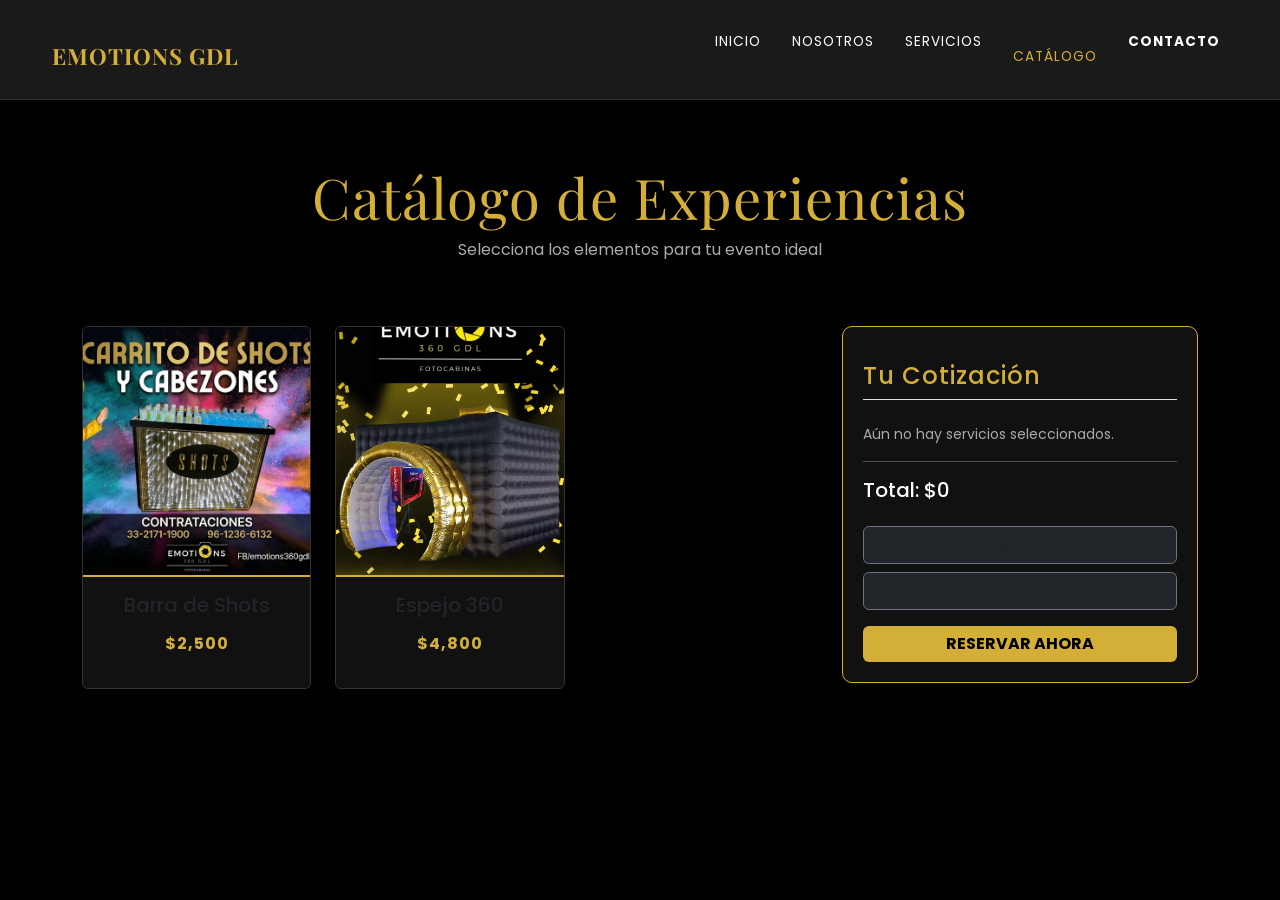
==== catalogo.html @ e82146b2 "Se agregó inicio y cotización" ====
<!DOCTYPE html>
<html lang="es">
<head>
    <meta charset="UTF-8">
    <meta name="viewport" content="width=device-width, initial-scale=1.0">
    <title>Catálogo Premium - Emotions GDL</title>
    <link href="https://cdn.jsdelivr.net/npm/bootstrap@5.2.3/dist/css/bootstrap.min.css" rel="stylesheet">
    <link href="https://fonts.googleapis.com/css2?family=Playfair+Display:wght@700&family=Poppins:wght@300;400;600&display=swap" rel="stylesheet">
    <link rel="stylesheet" href="https://cdnjs.cloudflare.com/ajax/libs/font-awesome/6.4.0/css/all.min.css">
    <link rel="stylesheet" href="css/style.css"> <style>
        body { background-color: #000; color: #fff; font-family: 'Poppins', sans-serif; }
        .text-gold { color: #d4af37 !important; }
        .card-producto { 
            background: #111; border: 1px solid #333; transition: 0.4s; cursor: pointer; 
        }
        .card-producto:hover { border-color: #d4af37; transform: translateY(-5px); }
        .img-producto { height: 250px; object-fit: cover; border-bottom: 2px solid #d4af37; }
        /* Estilo del Carrito Lateral */
        #panel-carrito { background: #111; border: 1px solid #d4af37; padding: 20px; border-radius: 10px; }
        .modal-content { background-color: #1a1a1a; color: white; border: 1px solid #d4af37; }
        .btn-gold { background: #d4af37; color: #000; font-weight: bold; border: none; }
        .btn-gold:hover { background: #b8962d; }
    </style>
</head>
<body>

    <nav class="navbar navbar-expand-lg navbar-dark sticky-top" style="background-color: #000; border-bottom: 1px solid #333;">
        <div class="container">
            <a class="navbar-brand text-gold" href="index.html" style="font-family: 'Playfair Display';">EMOTIONS GDL</a>
            <button class="navbar-toggler" type="button" data-bs-toggle="collapse" data-bs-target="#menuPrincipal">
                <span class="navbar-toggler-icon"></span>
            </button>
            <div class="collapse navbar-collapse" id="menuPrincipal">
                <ul class="navbar-nav ms-auto text-uppercase">
                    <li class="nav-item"><a class="nav-link" href="index.html#inicio">INICIO</a></li>
                    <li class="nav-item"><a class="nav-link" href="index.html#nosotros">NOSOTROS</a></li>
                    <li class="nav-item"><a class="nav-link" href="index.html#servicios">SERVICIOS</a></li>
                    <li class="nav-item"><a class="nav-link active text-gold" href="catalogo.html">CATÁLOGO</a></li>
                    <li class="nav-item"><a class="nav-link" href="contacto.html" style="font-weight: bold;">CONTACTO</a></li>
                </ul>
            </div>
        </div>
    </nav>

    <header class="py-5 text-center">
        <h1 class="display-4 text-gold" style="font-family: 'Playfair Display';">Catálogo de Experiencias</h1>
        <p class="text-muted">Selecciona los elementos para tu evento ideal</p>
    </header>

    <div class="container">
        <div class="row">
            <div class="col-lg-8">
                <div class="row">
                    <div class="col-md-4 mb-4">
                        <div class="card card-producto" data-bs-toggle="modal" data-bs-target="#modalProd1">
                            <img src="img/shotsServicio.jpg" class="card-img-top img-producto" alt="Shots">
                            <div class="card-body text-center">
                                <h5 class="card-title">Barra de Shots</h5>
                                <p class="text-gold fw-bold">$2,500</p>
                            </div>
                        </div>
                    </div>
                    <div class="col-md-4 mb-4">
                        <div class="card card-producto" data-bs-toggle="modal" data-bs-target="#modalProd2">
                            <img src="img/casitafotoServicio.jpg" class="card-img-top img-producto" alt="Espejo">
                            <div class="card-body text-center">
                                <h5 class="card-title">Espejo 360</h5>
                                <p class="text-gold fw-bold">$4,800</p>
                            </div>
                        </div>
                    </div>
                    </div>
            </div>

            <div class="col-lg-4">
                <div id="panel-carrito">
                    <h4 class="text-gold mb-4 border-bottom pb-2">Tu Cotización</h4>
                    <div id="carrito" class="mb-3">
                        <p class="small text-muted">Aún no hay servicios seleccionados.</p>
                    </div>
                    <hr style="background-color: #d4af37;">
                    <h5 id="total">Total: $0</h5>
                    
                    <div class="mt-4">
                        <input type="text" id="cliente" class="form-control mb-2 bg-dark text-white border-secondary" placeholder="Nombre Completo">
                        <input type="text" id="direccion" class="form-control mb-3 bg-dark text-white border-secondary" placeholder="Lugar del Evento">
                        <button class="btn btn-gold w-100" onclick="validarCompra()">RESERVAR AHORA</button>
                    </div>
                </div>
            </div>
        </div>
    </div>

    <div class="modal fade" id="modalProd1" tabindex="-1" aria-hidden="true">
        <div class="modal-dialog modal-dialog-centered">
            <div class="modal-content">
                <div class="modal-header border-0">
                    <h5 class="modal-title text-gold">Barra de Shots & Cabezones</h5>
                    <button type="button" class="btn-close btn-close-white" data-bs-dismiss="modal"></button>
                </div>
                <div class="modal-body">
                    <p>Incluye carrito iluminado, 100 shots personalizados y animación con 2 personajes (Cabezones) por 45 minutos.</p>
                    <p class="h4 text-gold">$2,500</p>
                </div>
                <div class="modal-footer border-0">
                    <button type="button" class="btn btn-gold" onclick="agregarProducto('Barra de Shots', 2500)" data-bs-dismiss="modal">Agregar al Carrito</button>
                </div>
            </div>
        </div>
    </div>

    <div class="modal fade" id="modalProd2" tabindex="-1" aria-hidden="true">
        <div class="modal-dialog modal-dialog-centered">
            <div class="modal-content">
                <div class="modal-header border-0">
                    <h5 class="modal-title text-gold">Foto Cabina</h5>
                    <button type="button" class="btn-close btn-close-white" data-bs-dismiss="modal"></button>
                </div>
                <div class="modal-body">
                    <p>Captura videos en cámara lenta con efectos especiales, descarga inmediata por QR y props premium incluidos.</p>
                    <p class="h4 text-gold">$4,800</p>
                </div>
                <div class="modal-footer border-0">
                    <button type="button" class="btn btn-gold" onclick="agregarProducto('Foto Cabina', 4800)" data-bs-dismiss="modal">Agregar al Carrito</button>
                </div>
            </div>
        </div>
    </div>

    <script src="https://cdn.jsdelivr.net/npm/bootstrap@5.2.3/dist/js/bootstrap.bundle.min.js"></script>
    <script src="js/catalogo.js"></script> </body>
</html>
---- css/style.css ----
/* --- DISEÑO DE NAVBAR  --- */


/* --- HEADER ESTILO "PREMIUM" --- */

.navbar {
    background-color: #1a1a1a !important; /* Negro total */
    padding-top: 20px !important;         /* Le da ese grosor elegante */
    padding-bottom: 20px !important;
    border-bottom: 1px solid rgba(212, 175, 55, 0.5); /* Línea dorada sutil */
}

/* El nombre Emotions GDL a la izquierda */
.navbar-brand {
    font-family: 'Playfair Display', serif;
    font-weight: 700;
    font-size: 1.4rem;
    color: #d4af37 !important;
    letter-spacing: 2px;
    text-transform: uppercase;
}

/* Distribución de los botones a la derecha */
.navbar-nav {
    margin-left: auto; /* Esto empuja todo el menú a la derecha */
}

.nav-item {
    margin-left: 15px; /* Espacio entre cada botón */
}

.nav-link {
    font-family: 'Poppins', sans-serif;
    font-weight: 400;
    font-size: 0.85rem; /* Letra pequeña y elegante */
    color: #ffffff !important;
    letter-spacing: 1px;
    text-transform: uppercase;
    transition: color 0.3s ease;
}

/* Efecto dorado al pasar el mouse */
.nav-link:hover {
    color: #d4af37 !important;
}

/* Ajuste para que el contenido no se pegue a las orillas de la pantalla */
.navbar .container {
    max-width: 1200px;
}

/* titulos diseño*/
/* --- HERO SECTION TEXT STYLES --- */

.hero-title {
    font-family: 'Playfair Display', serif;
    font-weight: 700;
    font-size: 3.5rem;
    text-transform: uppercase;
    letter-spacing: 4px; /* Mayor espaciado para un look más premium */
    color: #1a1a1a;
    line-height: 1.2;
    margin-bottom: 10px;
}

.hero-title-accent {
    color: #d4af37; /* Dorado institucional */
    font-style: italic;
    font-weight: 700;
}

.hero-subtitle {
    font-family: 'Great Vibes', cursive;
    font-size: 2.2rem;
    color: #4a4a4a; /* Gris profundo, más serio que el anterior */
    margin-top: -10px;
    font-weight: 400;
}

/* Responsividad para dispositivos móviles */
@media (max-width: 992px) {
    .hero-title { font-size: 2.5rem; }
    .hero-subtitle { font-size: 1.8rem; }
}

/* 1. EL ESPACIO PARA QUE NO SE OCULTE */
.seccion-inicio {
    padding-top: 100px !important; /* El grosor del header + un respiro */
    padding-bottom: 50px;
    background-color: #ffffff;
}

/* 2. DISEÑO DEL TÍTULO PRINCIPAL */
.titulo-pro {
    font-family: 'Playfair Display', serif;
    font-weight: 700;
    font-size: 3rem; /* Tamaño elegante */
    text-transform: uppercase;
    letter-spacing: 2px;
    color: #1a1a1a;
    margin-bottom: 10px;
}

/* LA PALABRA DORADA */
.destaque {
    color: #d4af37;
    font-style: italic;
    margin-left: 10px; /* Separación para que no se pegue a "EL" */
    margin-right: 10px; /* Separación para que no se pegue a "DE" */
}

/* 3. DISEÑO DE LA FRASE CURSIVA */
.frase-cursiva {
    font-family: 'Great Vibes', cursive;
    font-size: 1.8rem;
    color: #555;
    margin-bottom: 40px; /* Espacio antes de la foto */
}

/* 4. EL MARCO DE LA FOTO (COMO TU FOTO 1) */
.marco-foto {
    border: 1px solid #d4af37; /* Marco dorado delgado */
    padding: 10px;
    background-color: #fff;
    box-shadow: 0 10px 30px rgba(0,0,0,0.05);
    display: inline-block; /* Para que el marco se ajuste a la foto */
    width: 90%; /* Ocupa casi todo el ancho */
    max-width: 1100px;
}

.img-pro {
    width: 100%;
    height: auto;
    max-height: 550px;
    object-fit: cover;
    display: block;
}


/* La palabra dorada dentro del título CURSIVA*/
.destaque {
    color: #d4af37;
    font-family: 'Playfair Display', serif;
    font-style: italic; /* Esto le da la inclinación elegante */
    font-weight: 400;    /* Esto la hace ver fina, no tosca */
    text-transform: none; /* Para que no sea todo mayúsculas si no quieres */
    margin-left: 10px;
}

/* La frase de abajo (Subtítulo) */
.frase-cursiva {
    font-family: 'Great Vibes', cursive;
    font-size: 2.2rem;   /* Un poco más grande para que luzca el trazo */
    color: #888;         /* Un gris más suave para que se vea más fina */
    font-weight: 400;    /* Grosor mínimo */
    margin-top: -10px;   /* Para que se acerque al título */
    letter-spacing: 1px;
}

/* DISEÑO IMAGEN PRINCIPAL*/
/* EL CONTENEDOR DEL MARCO */
.marco-foto {
    border: 1px solid #d4af37; /* El borde dorado fino */
    padding: 12px;             /* Espacio entre la foto y el borde */
    background-color: #ffffff;
    display: inline-block;
    width: 100%;
    max-width: 1100px;        /* Evita que se haga gigante en pantallas grandes */
    margin: 0 auto;
    box-shadow: 0 15px 35px rgba(0,0,0,0.1); /* Sombra elegante */
}

/* LA IMAGEN (EL MOTOR DEL TAMAÑO) */
/* LA IMAGEN (ACTUALIZADA PARA QUE SALGA COMPLETA) */
.img-pro {
    width: 100%;
    /* En lugar de 500px fijos, usamos un valor que se adapte mejor */
    height: auto; 
    min-height: 400px;    /* Altura mínima para que no se vea muy delgada */
    max-height: 650px;    /* Altura máxima para que no se coma toda la pantalla */
    object-fit: cover;    /* Esto sigue siendo la clave para que no se deforme */
    object-position: center 20%; /* Ajustamos para que se vean más las caras y menos el suelo */
    display: block;
}

/* Ajuste para que en celulares se vea bien */
@media (max-width: 768px) {
    .img-pro {
        max-height: 400px;    /* Más pequeña en móviles */
    }
}

/* Ajuste para que en celulares no sea tan alta */
@media (max-width: 768px) {
    .img-pro {
        height: 300px;        /* Altura más cómoda para celulares */
    }
}


/* DISEÑO SECCION NOSOTROS*/

/* Estilo para los marcos laterales de la esencia */
.marco-foto-nosotros {
    border: 1px solid #d4af37;
    padding: 8px;
    background-color: #fff;
    transition: transform 0.3s ease;
}

.marco-foto-nosotros:hover {
    transform: translateY(-10px); /* Efecto sutil al pasar el mouse */
}

.marco-foto-nosotros img {
    width: 100%;
    height: 350px;       /* Altura fija para que ambas fotos midan lo mismo */
    object-fit: cover;   /* Para que no se deformen */
}

/* Botón Dorado y Negro */
.btn-contacto-esencia {
    display: inline-block;
    padding: 12px 30px;
    background-color: #1a1a1a;
    color: #d4af37;
    border: 1px solid #d4af37;
    text-decoration: none;
    font-weight: bold;
    letter-spacing: 1px;
    transition: all 0.3s ease;
}

.btn-contacto-esencia:hover {
    background-color: #d4af37;
    color: #1a1a1a;
}

/* Ajuste para móviles: que el texto no quede pegado */
@media (max-width: 992px) {
    .marco-foto-nosotros img {
        height: 250px;
    }
}


/* DISEÑO SERVICIOS */

.servicio-card {
    padding: 20px;
    transition: all 0.3s ease;
    border-radius: 15px;
}

.servicio-card:hover {
    transform: translateY(-10px);
    background-color: #fdfdfd;
}

.servicio-card img {
    width: 100%;
    height: 250px;
    object-fit: cover;
    border-bottom: 3px solid #d4af37; /* Línea dorada bajo la foto */
}

.text-gold {
    letter-spacing: 1px;
    margin-top: 15px;
}



/* Botones de Redes Sociales Premium */
.btn-social-premium {
    display: flex;
    align-items: center;
    justify-content: center;
    width: 45px;
    height: 45px;
    border: 1px solid #d4af37;
    border-radius: 50%;
    color: #d4af37;
    text-decoration: none;
    transition: all 0.4s ease;
    font-size: 1.2rem;
}

.btn-social-premium:hover {
    background-color: #d4af37;
    color: #111;
    transform: translateY(-5px);
    box-shadow: 0px 5px 15px rgba(212, 175, 55, 0.4);
}


/* PIE DE PAGINA */
/* Enlaces del Footer */
.footer-link {
    color: #888;
    text-decoration: none;
    transition: color 0.3s;
}

.footer-link:hover {
    color: #d4af37;
    text-decoration: underline;
}

/* Tipografía de apoyo */
.text-muted {
    color: #aaa !important;
}
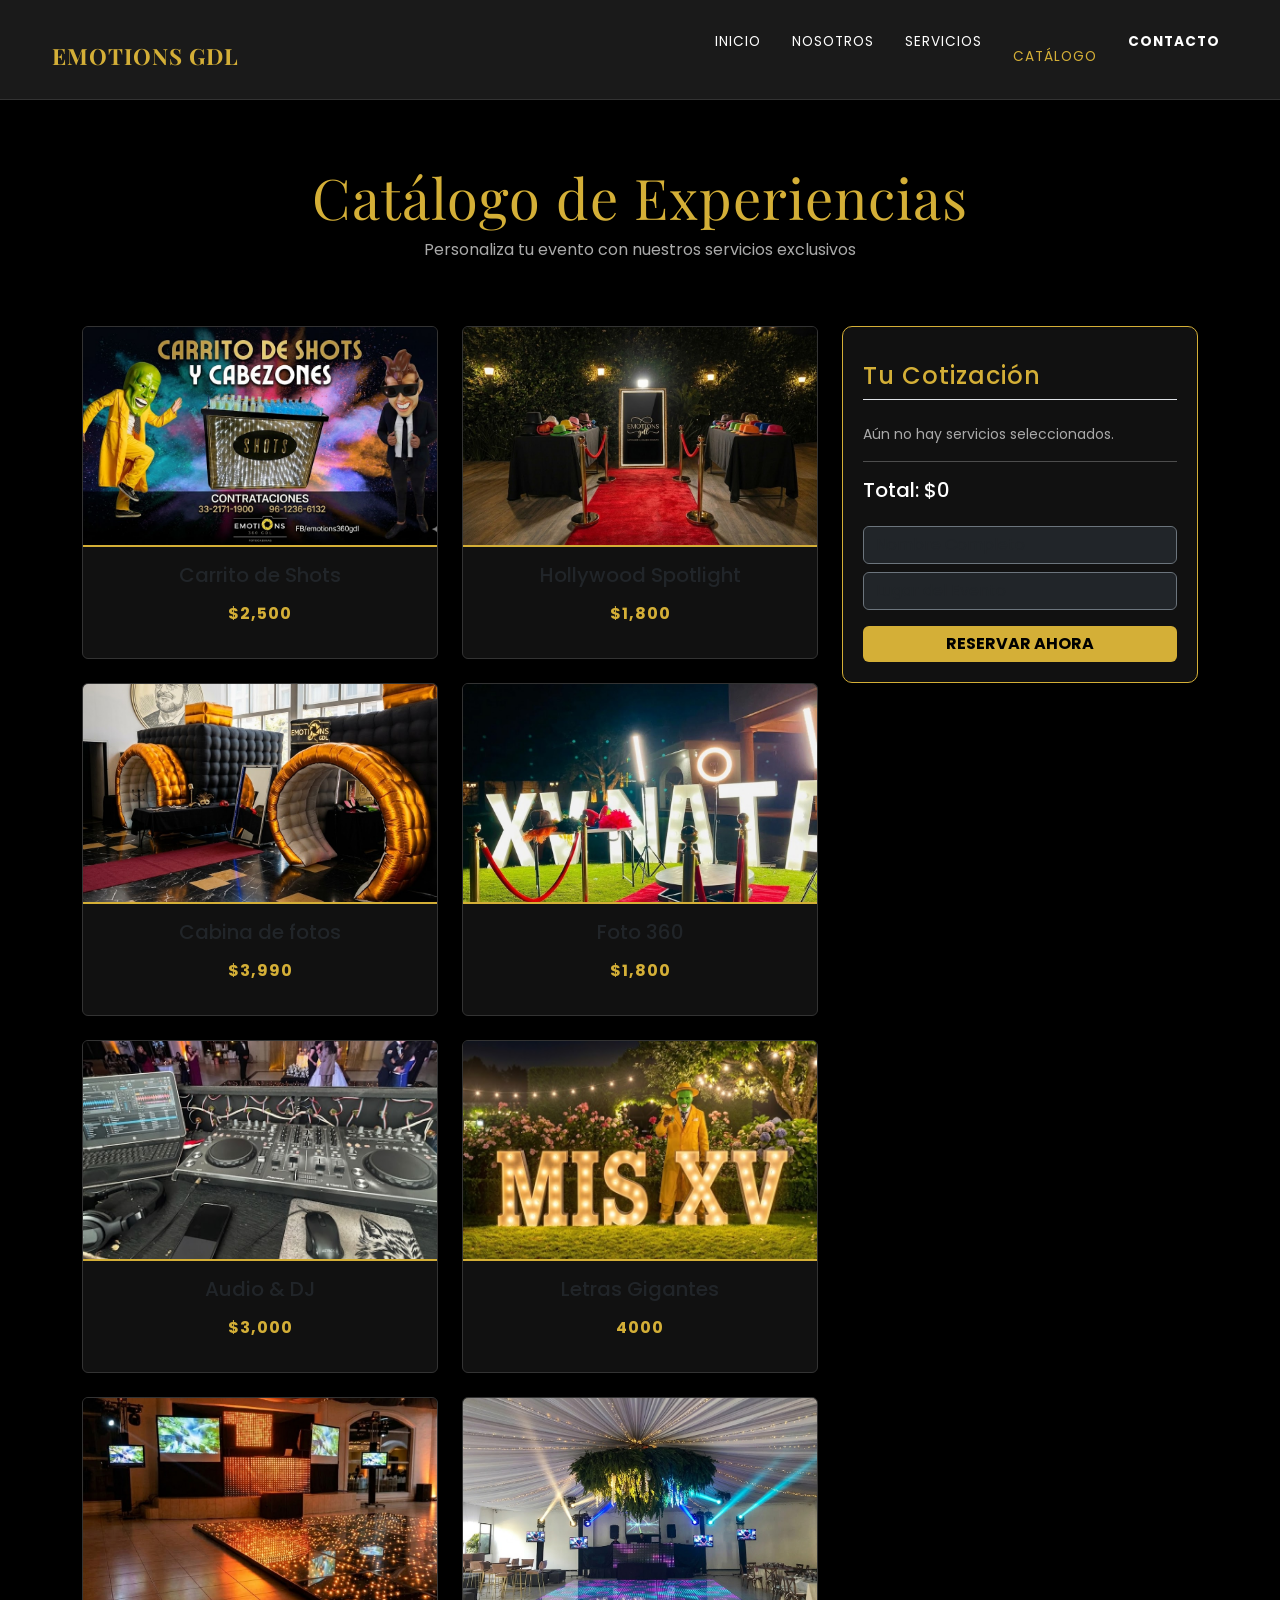
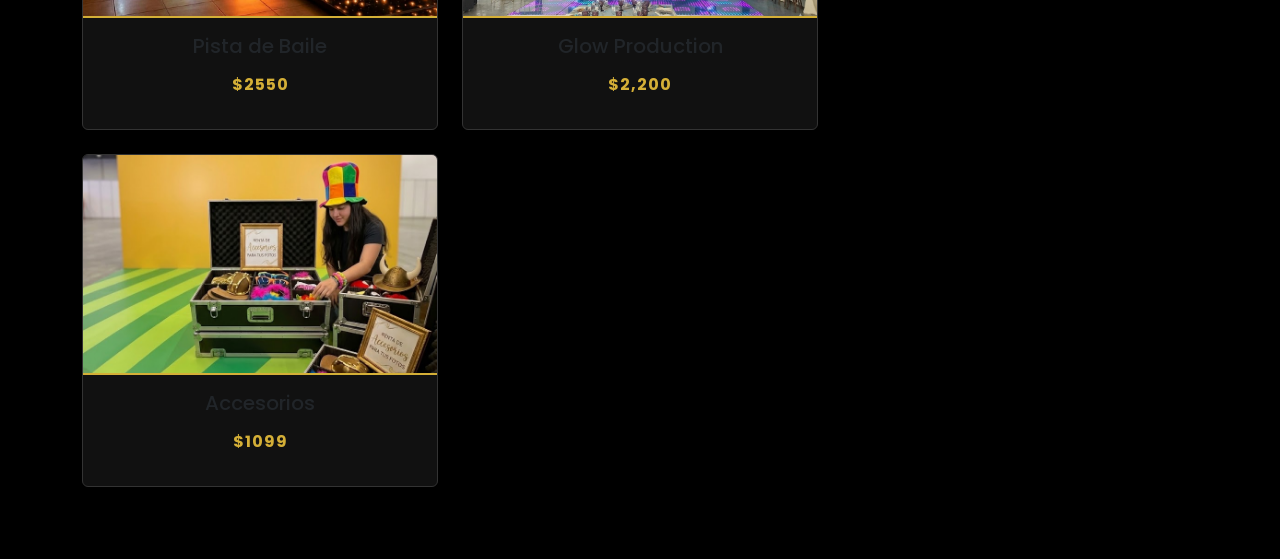
==== commit a912c056: "Versión final" ====
--- a/catalogo.html
+++ b/catalogo.html
@@ -1,32 +1,81 @@
 <!DOCTYPE html>
 <html lang="es">
+
 <head>
     <meta charset="UTF-8">
     <meta name="viewport" content="width=device-width, initial-scale=1.0">
     <title>Catálogo Premium - Emotions GDL</title>
     <link href="https://cdn.jsdelivr.net/npm/bootstrap@5.2.3/dist/css/bootstrap.min.css" rel="stylesheet">
-    <link href="https://fonts.googleapis.com/css2?family=Playfair+Display:wght@700&family=Poppins:wght@300;400;600&display=swap" rel="stylesheet">
+    <link
+        href="https://fonts.googleapis.com/css2?family=Playfair+Display:wght@700&family=Poppins:wght@300;400;600&display=swap"
+        rel="stylesheet">
     <link rel="stylesheet" href="https://cdnjs.cloudflare.com/ajax/libs/font-awesome/6.4.0/css/all.min.css">
-    <link rel="stylesheet" href="css/style.css"> <style>
-        body { background-color: #000; color: #fff; font-family: 'Poppins', sans-serif; }
-        .text-gold { color: #d4af37 !important; }
-        .card-producto { 
-            background: #111; border: 1px solid #333; transition: 0.4s; cursor: pointer; 
-        }
-        .card-producto:hover { border-color: #d4af37; transform: translateY(-5px); }
-        .img-producto { height: 250px; object-fit: cover; border-bottom: 2px solid #d4af37; }
-        /* Estilo del Carrito Lateral */
-        #panel-carrito { background: #111; border: 1px solid #d4af37; padding: 20px; border-radius: 10px; }
-        .modal-content { background-color: #1a1a1a; color: white; border: 1px solid #d4af37; }
-        .btn-gold { background: #d4af37; color: #000; font-weight: bold; border: none; }
-        .btn-gold:hover { background: #b8962d; }
+    <link rel="stylesheet" href="css/style.css">
+    <style>
+        body {
+            background-color: #000;
+            color: #fff;
+            font-family: 'Poppins', sans-serif;
+        }
+
+        .text-gold {
+            color: #d4af37 !important;
+        }
+
+        .card-producto {
+            background: #111;
+            border: 1px solid #333;
+            transition: 0.4s;
+            cursor: pointer;
+            height: 100%;
+        }
+
+        .card-producto:hover {
+            border-color: #d4af37;
+            transform: translateY(-5px);
+        }
+
+        .img-producto {
+            height: 220px;
+            object-fit: cover;
+            border-bottom: 2px solid #d4af37;
+        }
+
+        #panel-carrito {
+            background: #111;
+            border: 1px solid #d4af37;
+            padding: 20px;
+            border-radius: 10px;
+            position: sticky;
+            top: 100px;
+        }
+
+        .modal-content {
+            background-color: #1a1a1a;
+            color: white;
+            border: 1px solid #d4af37;
+        }
+
+        .btn-gold {
+            background: #d4af37;
+            color: #000;
+            font-weight: bold;
+            border: none;
+        }
+
+        .btn-gold:hover {
+            background: #b8962d;
+        }
     </style>
 </head>
+
 <body>
 
-    <nav class="navbar navbar-expand-lg navbar-dark sticky-top" style="background-color: #000; border-bottom: 1px solid #333;">
+    <nav class="navbar navbar-expand-lg navbar-dark sticky-top"
+        style="background-color: #000; border-bottom: 1px solid #333;">
         <div class="container">
-            <a class="navbar-brand text-gold" href="index.html" style="font-family: 'Playfair Display';">EMOTIONS GDL</a>
+            <a class="navbar-brand text-gold" href="index.html" style="font-family: 'Playfair Display';">EMOTIONS
+                GDL</a>
             <button class="navbar-toggler" type="button" data-bs-toggle="collapse" data-bs-target="#menuPrincipal">
                 <span class="navbar-toggler-icon"></span>
             </button>
@@ -36,7 +85,8 @@
                     <li class="nav-item"><a class="nav-link" href="index.html#nosotros">NOSOTROS</a></li>
                     <li class="nav-item"><a class="nav-link" href="index.html#servicios">SERVICIOS</a></li>
                     <li class="nav-item"><a class="nav-link active text-gold" href="catalogo.html">CATÁLOGO</a></li>
-                    <li class="nav-item"><a class="nav-link" href="contacto.html" style="font-weight: bold;">CONTACTO</a></li>
+                    <li class="nav-item"><a class="nav-link" href="contacto.html"
+                            style="font-weight: bold;">CONTACTO</a></li>
                 </ul>
             </div>
         </div>
@@ -44,32 +94,96 @@
 
     <header class="py-5 text-center">
         <h1 class="display-4 text-gold" style="font-family: 'Playfair Display';">Catálogo de Experiencias</h1>
-        <p class="text-muted">Selecciona los elementos para tu evento ideal</p>
+        <p class="text-muted">Personaliza tu evento con nuestros servicios exclusivos</p>
     </header>
 
-    <div class="container">
+    <div class="container mb-5">
         <div class="row">
             <div class="col-lg-8">
                 <div class="row">
-                    <div class="col-md-4 mb-4">
+                    <div class="col-md-6 mb-4">
                         <div class="card card-producto" data-bs-toggle="modal" data-bs-target="#modalProd1">
                             <img src="img/shotsServicio.jpg" class="card-img-top img-producto" alt="Shots">
                             <div class="card-body text-center">
-                                <h5 class="card-title">Barra de Shots</h5>
+                                <h5 class="card-title">Carrito de Shots</h5>
                                 <p class="text-gold fw-bold">$2,500</p>
                             </div>
                         </div>
                     </div>
-                    <div class="col-md-4 mb-4">
+                    <div class="col-md-6 mb-4">
                         <div class="card card-producto" data-bs-toggle="modal" data-bs-target="#modalProd2">
-                            <img src="img/casitafotoServicio.jpg" class="card-img-top img-producto" alt="Espejo">
-                            <div class="card-body text-center">
-                                <h5 class="card-title">Espejo 360</h5>
-                                <p class="text-gold fw-bold">$4,800</p>
-                            </div>
-                        </div>
-                    </div>
-                    </div>
+                            <img src="img/alfombraNosotros.jpg" class="card-img-top img-producto" alt="Espejo">
+                            <div class="card-body text-center">
+                                <h5 class="card-title">Hollywood Spotlight</h5>
+                                <p class="text-gold fw-bold">$1,800</p>
+                            </div>
+                        </div>
+                    </div>
+                    <div class="col-md-6 mb-4">
+                        <div class="card card-producto" data-bs-toggle="modal" data-bs-target="#modalProd3">
+                            <img src="img/cabinaCatalogo.jpg" class="card-img-top img-producto" alt="Cabina de foto">
+                            <div class="card-body text-center">
+                                <h5 class="card-title">Cabina de fotos</h5>
+                                <p class="text-gold fw-bold">$3,990</p>
+                            </div>
+                        </div>
+                    </div>
+                    <div class="col-md-6 mb-4">
+                        <div class="card card-producto" data-bs-toggle="modal" data-bs-target="#modalProd4">
+                            <img src="img/foto360Catalogo.jpg" class="card-img-top img-producto" alt="foto 360">
+                            <div class="card-body text-center">
+                                <h5 class="card-title">Foto 360</h5>
+                                <p class="text-gold fw-bold">$1,800</p>
+                            </div>
+                        </div>
+                    </div>
+                    <div class="col-md-6 mb-4">
+                        <div class="card card-producto" data-bs-toggle="modal" data-bs-target="#modalProd5">
+                            <img src="img/audioCatalogo.jpg" class="card-img-top img-producto" alt="Audio">
+                            <div class="card-body text-center">
+                                <h5 class="card-title">Audio & DJ </h5>
+                                <p class="text-gold fw-bold">$3,000</p>
+                            </div>
+                        </div>
+                    </div>
+                    <div class="col-md-6 mb-4">
+                        <div class="card card-producto" data-bs-toggle="modal" data-bs-target="#modalProd6">
+                            <img src="img/letrasCatalogo.jpg" class="card-img-top img-producto" alt="Letras">
+                            <div class="card-body text-center">
+                                <h5 class="card-title">Letras Gigantes</h5>
+                                <p class="text-gold fw-bold">4000</p>
+                            </div>
+                        </div>
+                    </div>
+                    <div class="col-md-6 mb-4">
+                        <div class="card card-producto" data-bs-toggle="modal" data-bs-target="#modalProd7">
+                            <img src="img/pistaCatalogo.jpg" class="card-img-top img-producto"
+                                alt="Pista de pistaBaile">
+                            <div class="card-body text-center">
+                                <h5 class="card-title">Pista de Baile</h5>
+                                <p class="text-gold fw-bold">$2550</p>
+                            </div>
+                        </div>
+                    </div>
+                    <div class="col-md-6 mb-4">
+                        <div class="card card-producto" data-bs-toggle="modal" data-bs-target="#modalProd8">
+                            <img src="img/iluminacioCtalogo.jpg" class="card-img-top img-producto" alt="Iluminacion">
+                            <div class="card-body text-center">
+                                <h5 class="card-title">Glow Production</h5>
+                                <p class="text-gold fw-bold">$2,200</p>
+                            </div>
+                        </div>
+                    </div>
+                    <div class="col-md-6 mb-4">
+                        <div class="card card-producto" data-bs-toggle="modal" data-bs-target="#modalProd9">
+                            <img src="img/accesorioCata.jpg" class="card-img-top img-producto" alt="Accesorios">
+                            <div class="card-body text-center">
+                                <h5 class="card-title">Accesorios</h5>
+                                <p class="text-gold fw-bold">$1099</p>
+                            </div>
+                        </div>
+                    </div>
+                </div>
             </div>
 
             <div class="col-lg-4">
@@ -80,10 +194,11 @@
                     </div>
                     <hr style="background-color: #d4af37;">
                     <h5 id="total">Total: $0</h5>
-                    
                     <div class="mt-4">
-                        <input type="text" id="cliente" class="form-control mb-2 bg-dark text-white border-secondary" placeholder="Nombre Completo">
-                        <input type="text" id="direccion" class="form-control mb-3 bg-dark text-white border-secondary" placeholder="Lugar del Evento">
+                        <input type="text" id="cliente" class="form-control mb-2 bg-dark text-white border-secondary"
+                            placeholder="Nombre Completo">
+                        <input type="text" id="direccion" class="form-control mb-3 bg-dark text-white border-secondary"
+                            placeholder="Lugar del Evento">
                         <button class="btn btn-gold w-100" onclick="validarCompra()">RESERVAR AHORA</button>
                     </div>
                 </div>
@@ -91,19 +206,23 @@
         </div>
     </div>
 
+
+
+
     <div class="modal fade" id="modalProd1" tabindex="-1" aria-hidden="true">
         <div class="modal-dialog modal-dialog-centered">
             <div class="modal-content">
                 <div class="modal-header border-0">
-                    <h5 class="modal-title text-gold">Barra de Shots & Cabezones</h5>
-                    <button type="button" class="btn-close btn-close-white" data-bs-dismiss="modal"></button>
-                </div>
-                <div class="modal-body">
-                    <p>Incluye carrito iluminado, 100 shots personalizados y animación con 2 personajes (Cabezones) por 45 minutos.</p>
+                    <h5 class="modal-title text-gold">Carrito de Shots</h5><button type="button"
+                        class="btn-close btn-close-white" data-bs-dismiss="modal"></button>
+                </div>
+                <div class="modal-body">
+                    <p>Incluye carrito iluminado de lujo, shots de colores ilimitados por tiempo contratado y animador
+                        con la máscara original de "La Máscara".</p>
                     <p class="h4 text-gold">$2,500</p>
                 </div>
-                <div class="modal-footer border-0">
-                    <button type="button" class="btn btn-gold" onclick="agregarProducto('Barra de Shots', 2500)" data-bs-dismiss="modal">Agregar al Carrito</button>
+                <div class="modal-footer border-0"><button class="btn btn-gold"
+                        onclick="agregarProducto('Carrito de Shots', 2500)" data-bs-dismiss="modal">Agregar</button>
                 </div>
             </div>
         </div>
@@ -113,20 +232,151 @@
         <div class="modal-dialog modal-dialog-centered">
             <div class="modal-content">
                 <div class="modal-header border-0">
-                    <h5 class="modal-title text-gold">Foto Cabina</h5>
-                    <button type="button" class="btn-close btn-close-white" data-bs-dismiss="modal"></button>
-                </div>
-                <div class="modal-body">
-                    <p>Captura videos en cámara lenta con efectos especiales, descarga inmediata por QR y props premium incluidos.</p>
+                    <h5 class="modal-title text-gold">Hollywood Spotlight</h5><button type="button"
+                        class="btn-close btn-close-white" data-bs-dismiss="modal"></button>
+                </div>
+                <div class="modal-body">
+                    <p>Experiencia de alfombra roja con unifilares dorados y luces profesionales. El set más elegante
+                        para tus fotos.</p>
                     <p class="h4 text-gold">$4,800</p>
                 </div>
-                <div class="modal-footer border-0">
-                    <button type="button" class="btn btn-gold" onclick="agregarProducto('Foto Cabina', 4800)" data-bs-dismiss="modal">Agregar al Carrito</button>
-                </div>
+                <div class="modal-footer border-0"><button class="btn btn-gold"
+                        onclick="agregarProducto('Hollywood Spotlight', 4800)" data-bs-dismiss="modal">Agregar</button>
+                </div>
+            </div>
+        </div>
+    </div>
+
+    <div class="modal fade" id="modalProd3" tabindex="-1" aria-hidden="true">
+        <div class="modal-dialog modal-dialog-centered">
+            <div class="modal-content">
+                <div class="modal-header border-0">
+                    <h5 class="modal-title text-gold">Cabina de fotos</h5><button type="button"
+                        class="btn-close btn-close-white" data-bs-dismiss="modal"></button>
+                </div>
+                <div class="modal-body">
+                    <p>Cabina cerrada o abierta con impresión térmica instantánea, plantillas personalizadas y
+                        accesorios divertidos.</p>
+                    <p class="h4 text-gold">$3,500</p>
+                </div>
+                <div class="modal-footer border-0"><button class="btn btn-gold"
+                        onclick="agregarProducto('Cabina de fotos', 3500)" data-bs-dismiss="modal">Agregar</button>
+                </div>
+            </div>
+        </div>
+    </div>
+
+    <div class="modal fade" id="modalProd4" tabindex="-1" aria-hidden="true">
+        <div class="modal-dialog modal-dialog-centered">
+            <div class="modal-content">
+                <div class="modal-header border-0">
+                    <h5 class="modal-title text-gold">Plataforma 360 Pro</h5><button type="button"
+                        class="btn-close btn-close-white" data-bs-dismiss="modal"></button>
+                </div>
+                <div class="modal-body">
+                    <p>Videos en slow motion de alta definición con software de última generación, descarga instantánea
+                        vía QR y props premium.</p>
+                    <p class="h4 text-gold">$1,800</p>
+                </div>
+                <div class="modal-footer border-0"><button class="btn btn-gold"
+                        onclick="agregarProducto('Foto 360', 1800)" data-bs-dismiss="modal">Agregar</button></div>
+            </div>
+        </div>
+    </div>
+
+    <div class="modal fade" id="modalProd5" tabindex="-1" aria-hidden="true">
+        <div class="modal-dialog modal-dialog-centered">
+            <div class="modal-content">
+                <div class="modal-header border-0">
+                    <h5 class="modal-title text-gold">Audio & DJ Pro</h5><button type="button"
+                        class="btn-close btn-close-white" data-bs-dismiss="modal"></button>
+                </div>
+                <div class="modal-body">
+                    <p>Sistema de sonido profesional de alta fidelidad, DJ mezclando en vivo todos los géneros y cabina
+                        iluminada de última generación.</p>
+                    <p class="h4 text-gold">$5,500</p>
+                </div>
+                <div class="modal-footer border-0"><button class="btn btn-gold"
+                        onclick="agregarProducto('Audio & DJ', 5500)" data-bs-dismiss="modal">Agregar</button></div>
+            </div>
+        </div>
+    </div>
+
+    <div class="modal fade" id="modalProd6" tabindex="-1" aria-hidden="true">
+        <div class="modal-dialog modal-dialog-centered">
+            <div class="modal-content">
+                <div class="modal-header border-0">
+                    <h5 class="modal-title text-gold">Letras Gigantes Premium</h5><button type="button"
+                        class="btn-close btn-close-white" data-bs-dismiss="modal"></button>
+                </div>
+                <div class="modal-body">
+                    <p>Renta de iniciales o "XV" iluminadas con focos vintage tipo feria. Altura de 1.20m para un
+                        impacto visual máximo.</p>
+                    <p class="h4 text-gold">$1,200</p>
+                </div>
+                <div class="modal-footer border-0"><button class="btn btn-gold"
+                        onclick="agregarProducto('Letras Gigantes', 1200)" data-bs-dismiss="modal">Agregar</button>
+                </div>
+            </div>
+        </div>
+    </div>
+
+    <div class="modal fade" id="modalProd7" tabindex="-1" aria-hidden="true">
+        <div class="modal-dialog modal-dialog-centered">
+            <div class="modal-content">
+                <div class="modal-header border-0">
+                    <h5 class="modal-title text-gold">Pista de Baile Pixel</h5><button type="button"
+                        class="btn-close btn-close-white" data-bs-dismiss="modal"></button>
+                </div>
+                <div class="modal-body">
+                    <p>Pista LED pixelada con efectos de colores infinitos que reaccionan al ritmo de la música.</p>
+                    <p class="h4 text-gold">$2,550</p>
+                </div>
+                <div class="modal-footer border-0"><button class="btn btn-gold"
+                        onclick="agregarProducto('Pista de Baile', 2550)" data-bs-dismiss="modal">Agregar</button></div>
+            </div>
+        </div>
+    </div>
+
+    <div class="modal fade" id="modalProd8" tabindex="-1" aria-hidden="true">
+        <div class="modal-dialog modal-dialog-centered">
+            <div class="modal-content">
+                <div class="modal-header border-0">
+                    <h5 class="modal-title text-gold">Glow Production</h5><button type="button"
+                        class="btn-close btn-close-white" data-bs-dismiss="modal"></button>
+                </div>
+                <div class="modal-body">
+                    <p>Paquete completo de iluminación robótica, pantallas de visuales y efectos láser para transformar
+                        tu salón.</p>
+                    <p class="h4 text-gold">$2,200</p>
+                </div>
+                <div class="modal-footer border-0"><button class="btn btn-gold"
+                        onclick="agregarProducto('Glow Production', 2200)" data-bs-dismiss="modal">Agregar</button>
+                </div>
+            </div>
+        </div>
+    </div>
+
+    <div class="modal fade" id="modalProd9" tabindex="-1" aria-hidden="true">
+        <div class="modal-dialog modal-dialog-centered">
+            <div class="modal-content">
+                <div class="modal-header border-0">
+                    <h5 class="modal-title text-gold">Accesorios & Props</h5><button type="button"
+                        class="btn-close btn-close-white" data-bs-dismiss="modal"></button>
+                </div>
+                <div class="modal-body">
+                    <p>Renta de maletas cargadas con pelucas, lentes gigantes, boas, máscaras originales y letreros
+                        interactivos para tus fotos.</p>
+                    <p class="h4 text-gold">$3,500</p>
+                </div>
+                <div class="modal-footer border-0"><button class="btn btn-gold"
+                        onclick="agregarProducto('Accesorios', 3500)" data-bs-dismiss="modal">Agregar</button></div>
             </div>
         </div>
     </div>
 
     <script src="https://cdn.jsdelivr.net/npm/bootstrap@5.2.3/dist/js/bootstrap.bundle.min.js"></script>
-    <script src="js/catalogo.js"></script> </body>
+    <script src="js/script.js"></script>
+</body>
+
 </html>
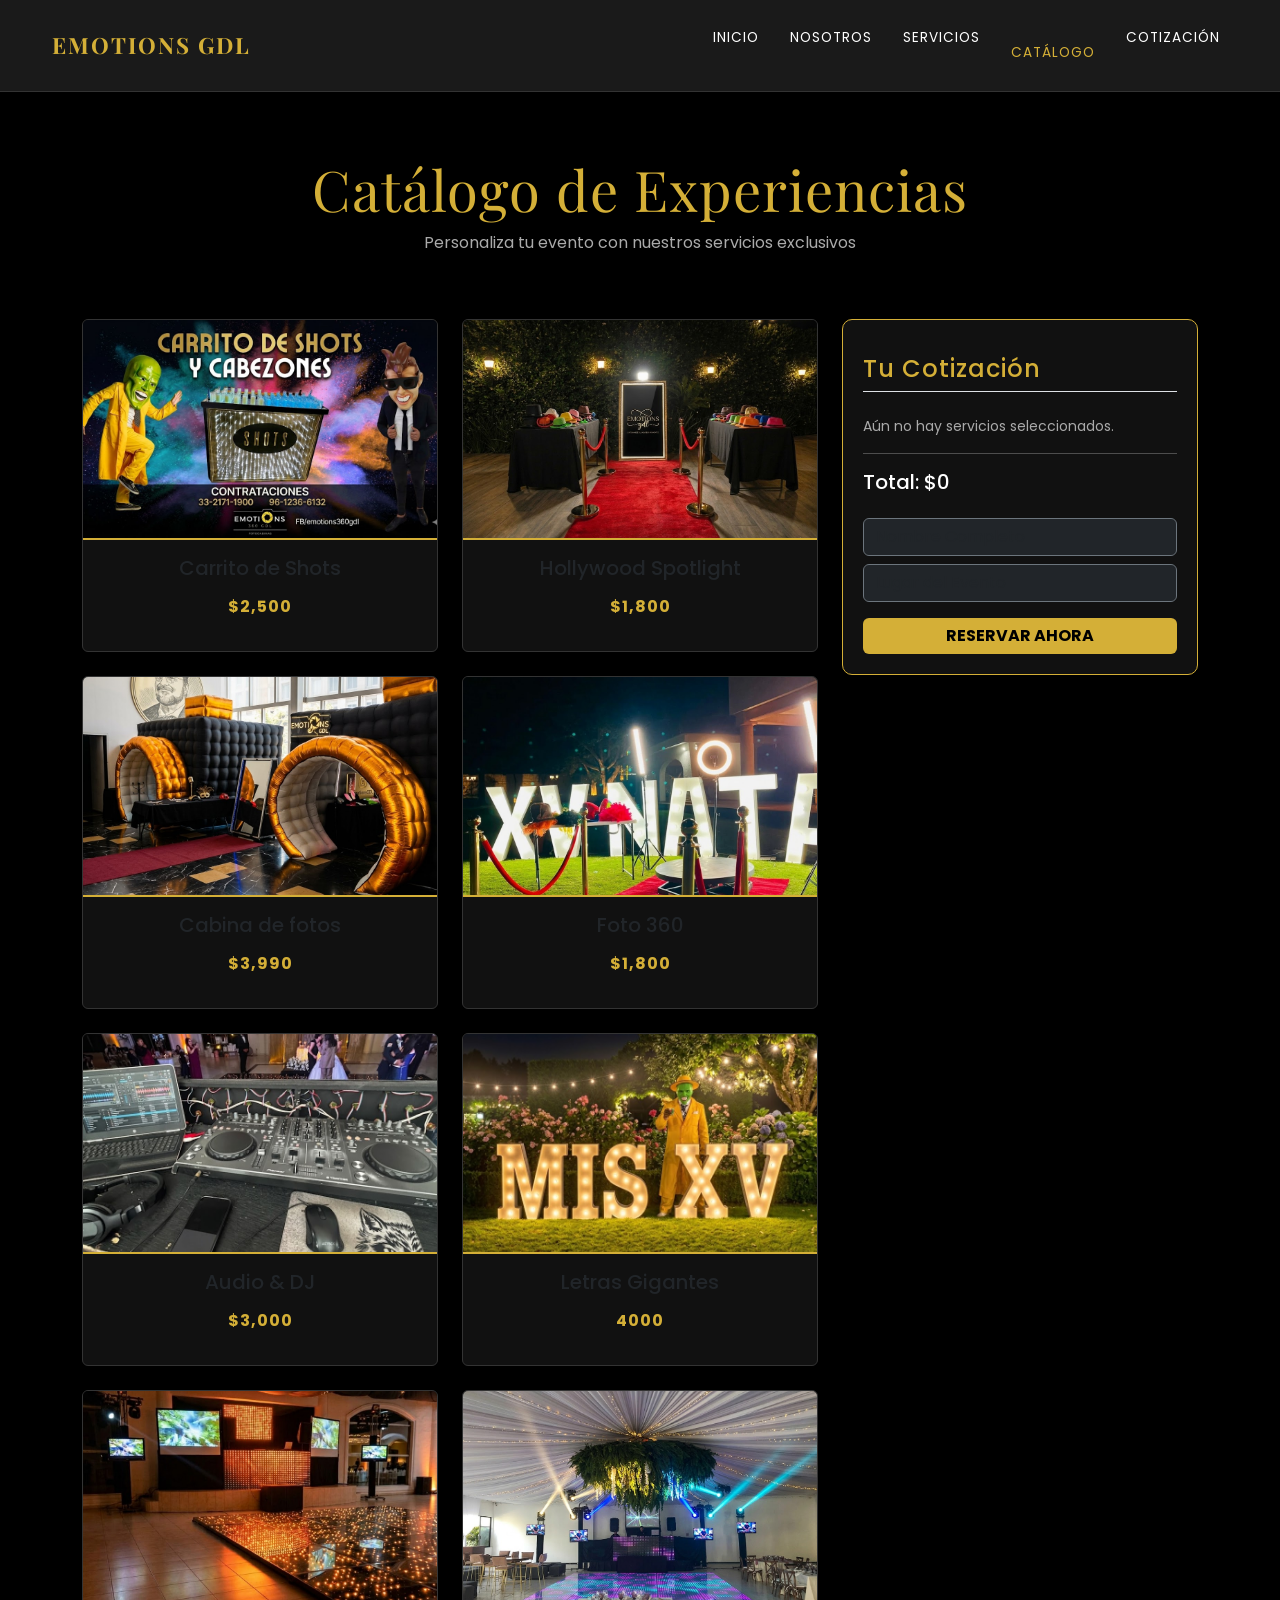
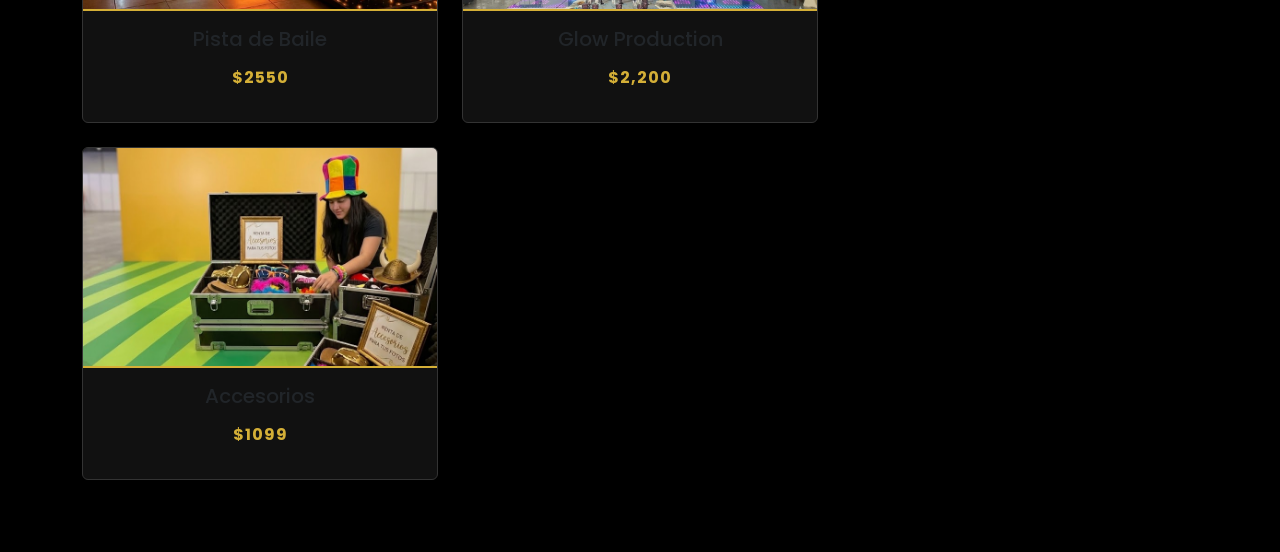
==== commit e62e2922: "Add files via upload" ====
--- a/catalogo.html
+++ b/catalogo.html
@@ -74,8 +74,7 @@
     <nav class="navbar navbar-expand-lg navbar-dark sticky-top"
         style="background-color: #000; border-bottom: 1px solid #333;">
         <div class="container">
-            <a class="navbar-brand text-gold" href="index.html" style="font-family: 'Playfair Display';">EMOTIONS
-                GDL</a>
+            <a class="navbar-brand" href="index.html";">EMOTIONS GDL</a>
             <button class="navbar-toggler" type="button" data-bs-toggle="collapse" data-bs-target="#menuPrincipal">
                 <span class="navbar-toggler-icon"></span>
             </button>
@@ -85,8 +84,7 @@
                     <li class="nav-item"><a class="nav-link" href="index.html#nosotros">NOSOTROS</a></li>
                     <li class="nav-item"><a class="nav-link" href="index.html#servicios">SERVICIOS</a></li>
                     <li class="nav-item"><a class="nav-link active text-gold" href="catalogo.html">CATÁLOGO</a></li>
-                    <li class="nav-item"><a class="nav-link" href="contacto.html"
-                            style="font-weight: bold;">CONTACTO</a></li>
+                    <li class="nav-item"><a class="nav-link" href="contacto.html">COTIZACIÓN</a></li>
                 </ul>
             </div>
         </div>
@@ -376,7 +374,7 @@
     </div>
 
     <script src="https://cdn.jsdelivr.net/npm/bootstrap@5.2.3/dist/js/bootstrap.bundle.min.js"></script>
-    <script src="js/script.js"></script>
+    <script src="script.js"></script>
 </body>
 
 </html>
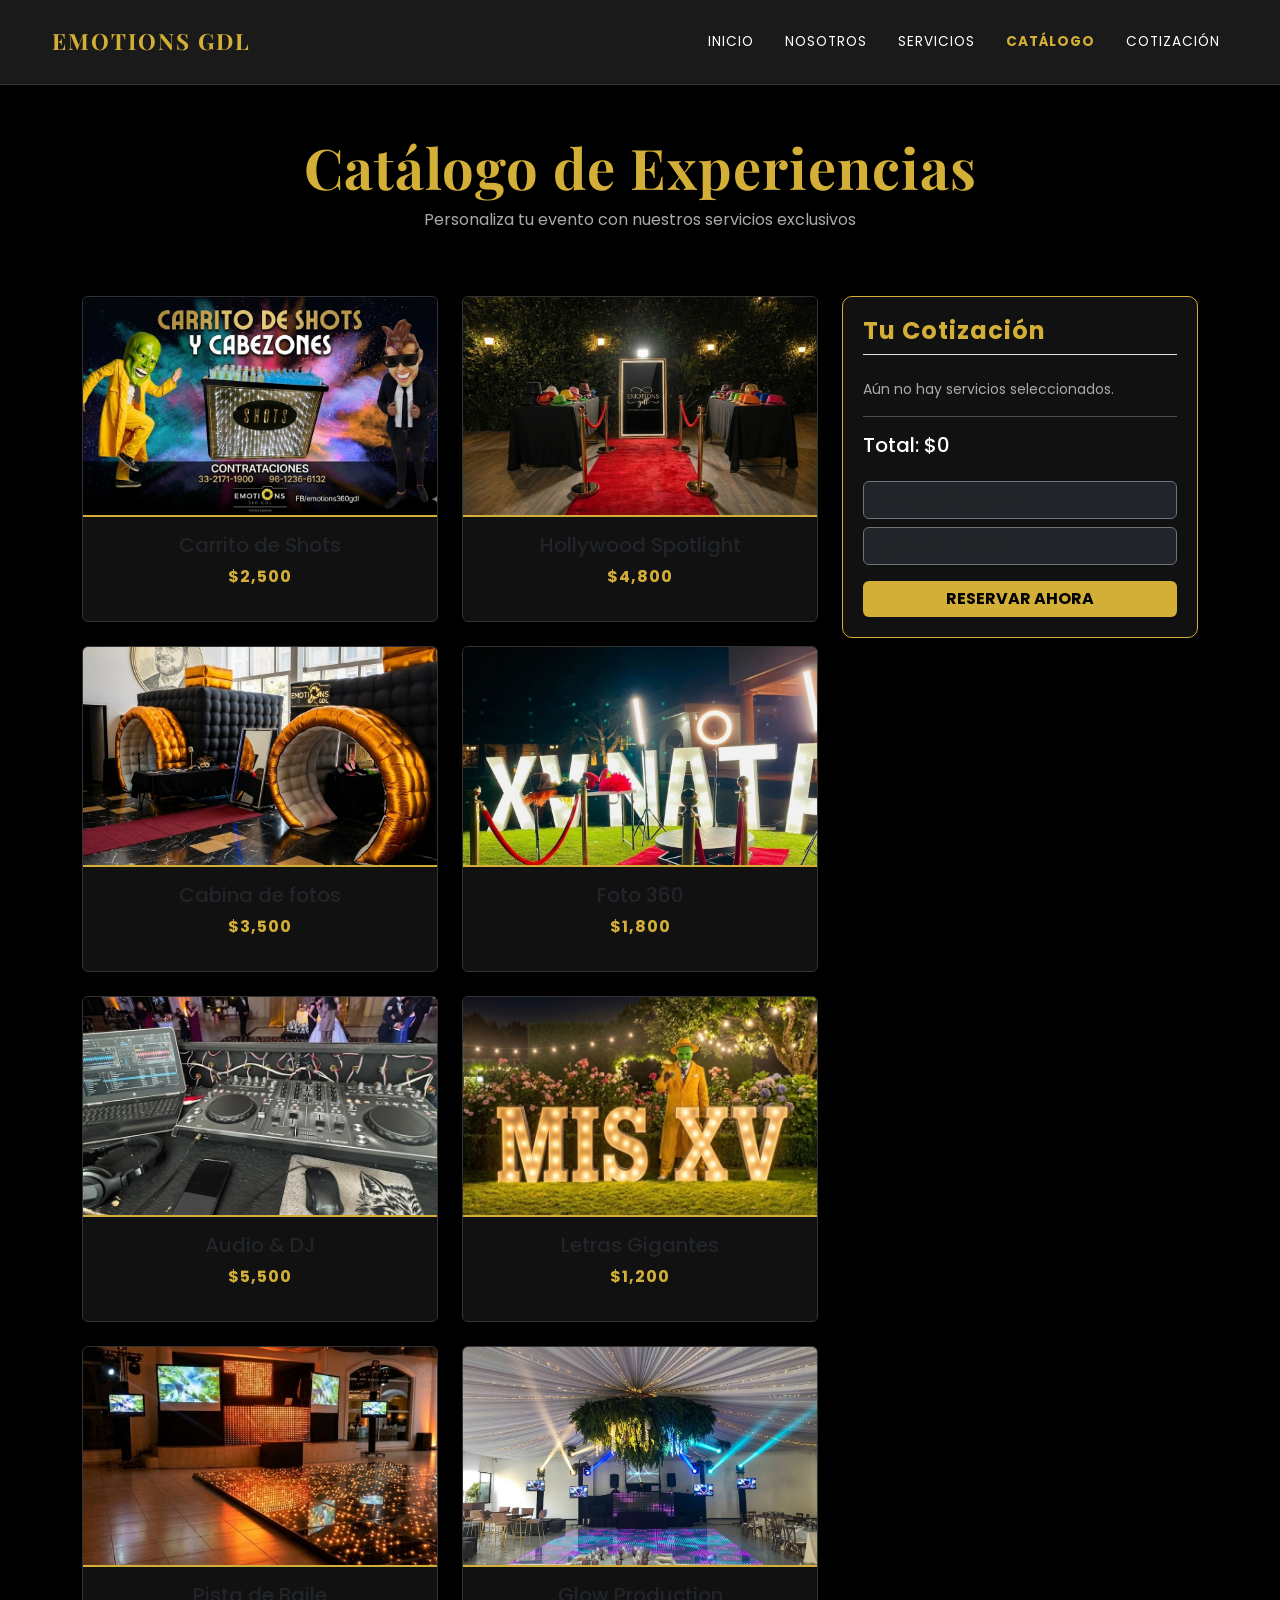
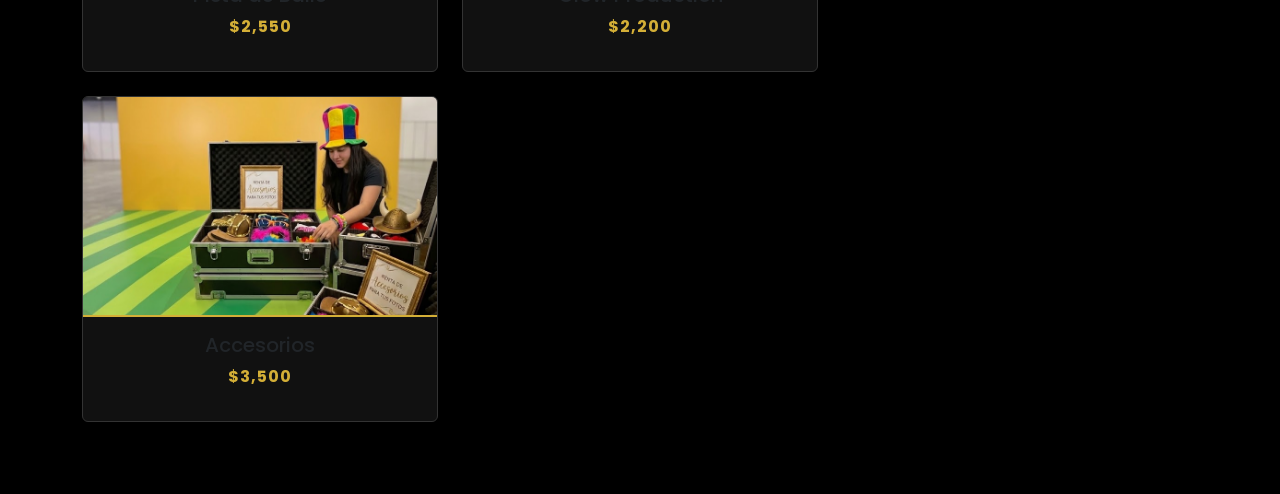
==== commit 9c674cad: "Actualizados precios de catálogo" ====
--- a/catalogo.html
+++ b/catalogo.html
@@ -113,7 +113,7 @@
                             <img src="img/alfombraNosotros.jpg" class="card-img-top img-producto" alt="Espejo">
                             <div class="card-body text-center">
                                 <h5 class="card-title">Hollywood Spotlight</h5>
-                                <p class="text-gold fw-bold">$1,800</p>
+                                <p class="text-gold fw-bold">$4,800</p>
                             </div>
                         </div>
                     </div>
@@ -122,7 +122,7 @@
                             <img src="img/cabinaCatalogo.jpg" class="card-img-top img-producto" alt="Cabina de foto">
                             <div class="card-body text-center">
                                 <h5 class="card-title">Cabina de fotos</h5>
-                                <p class="text-gold fw-bold">$3,990</p>
+                                <p class="text-gold fw-bold">$3,500</p>
                             </div>
                         </div>
                     </div>
@@ -140,7 +140,7 @@
                             <img src="img/audioCatalogo.jpg" class="card-img-top img-producto" alt="Audio">
                             <div class="card-body text-center">
                                 <h5 class="card-title">Audio & DJ </h5>
-                                <p class="text-gold fw-bold">$3,000</p>
+                                <p class="text-gold fw-bold">$5,500</p>
                             </div>
                         </div>
                     </div>
@@ -149,7 +149,7 @@
                             <img src="img/letrasCatalogo.jpg" class="card-img-top img-producto" alt="Letras">
                             <div class="card-body text-center">
                                 <h5 class="card-title">Letras Gigantes</h5>
-                                <p class="text-gold fw-bold">4000</p>
+                                <p class="text-gold fw-bold">$1,200</p>
                             </div>
                         </div>
                     </div>
@@ -159,7 +159,7 @@
                                 alt="Pista de pistaBaile">
                             <div class="card-body text-center">
                                 <h5 class="card-title">Pista de Baile</h5>
-                                <p class="text-gold fw-bold">$2550</p>
+                                <p class="text-gold fw-bold">$2,550</p>
                             </div>
                         </div>
                     </div>
@@ -177,7 +177,7 @@
                             <img src="img/accesorioCata.jpg" class="card-img-top img-producto" alt="Accesorios">
                             <div class="card-body text-center">
                                 <h5 class="card-title">Accesorios</h5>
-                                <p class="text-gold fw-bold">$1099</p>
+                                <p class="text-gold fw-bold">$3,500</p>
                             </div>
                         </div>
                     </div>
@@ -377,4 +377,4 @@
     <script src="script.js"></script>
 </body>
 
-</html>+</html>
--- a/css/style.css
+++ b/css/style.css
@@ -267,8 +267,10 @@
 }
 
 .text-gold {
+    color: #d4af37 !important;
     letter-spacing: 1px;
-    margin-top: 15px;
+    color: #d4af37;
+    font-weight: bold;
 }
 
 
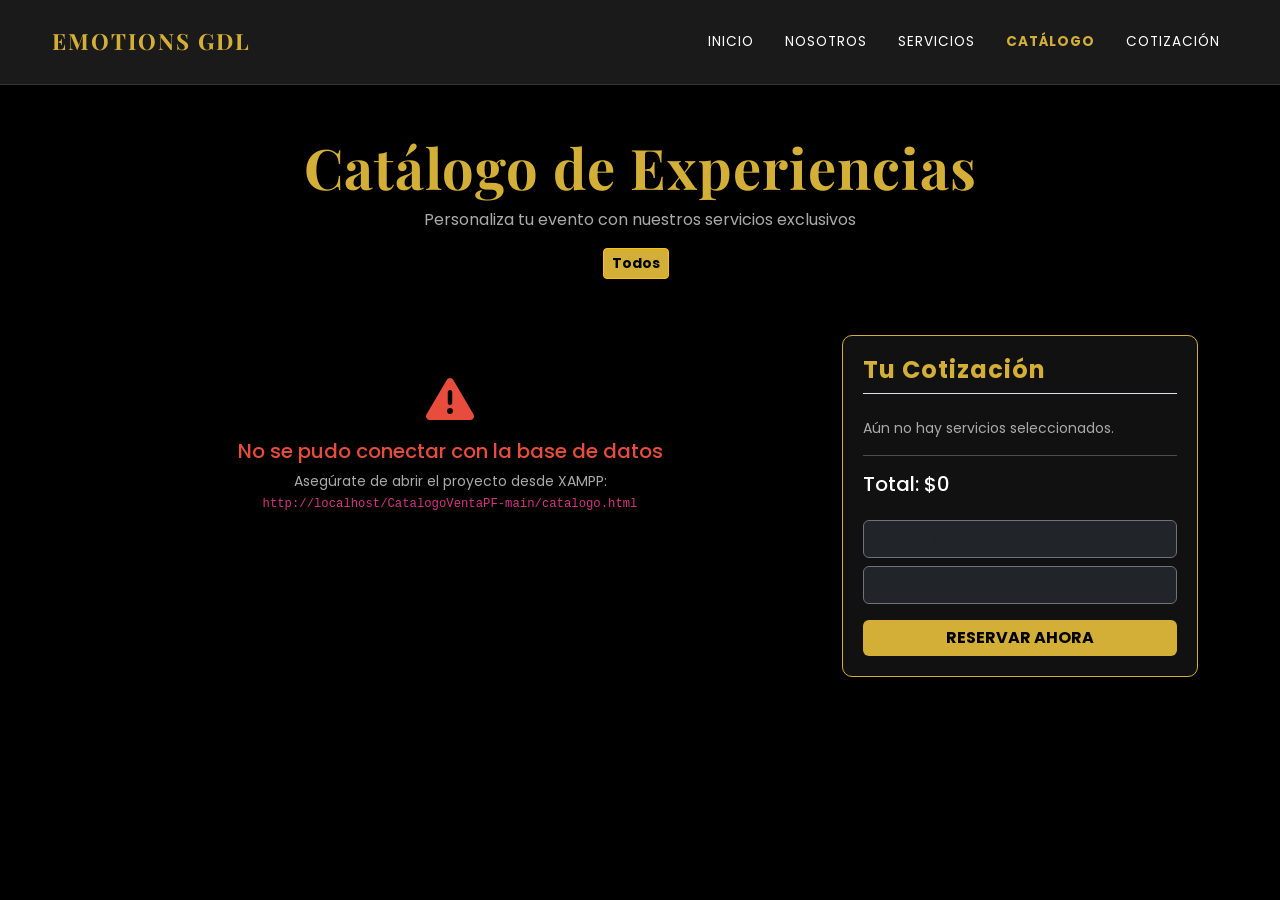
==== commit c2ebec91: "Add files via upload" ====
--- a/catalogo.html
+++ b/catalogo.html
@@ -6,9 +6,7 @@
     <meta name="viewport" content="width=device-width, initial-scale=1.0">
     <title>Catálogo Premium - Emotions GDL</title>
     <link href="https://cdn.jsdelivr.net/npm/bootstrap@5.2.3/dist/css/bootstrap.min.css" rel="stylesheet">
-    <link
-        href="https://fonts.googleapis.com/css2?family=Playfair+Display:wght@700&family=Poppins:wght@300;400;600&display=swap"
-        rel="stylesheet">
+    <link href="https://fonts.googleapis.com/css2?family=Playfair+Display:wght@700&family=Poppins:wght@300;400;600&display=swap" rel="stylesheet">
     <link rel="stylesheet" href="https://cdnjs.cloudflare.com/ajax/libs/font-awesome/6.4.0/css/all.min.css">
     <link rel="stylesheet" href="css/style.css">
     <style>
@@ -18,9 +16,7 @@
             font-family: 'Poppins', sans-serif;
         }
 
-        .text-gold {
-            color: #d4af37 !important;
-        }
+        .text-gold { color: #d4af37 !important; }
 
         .card-producto {
             background: #111;
@@ -63,18 +59,43 @@
             border: none;
         }
 
-        .btn-gold:hover {
-            background: #b8962d;
+        .btn-gold:hover { background: #b8962d; }
+
+        /* Estado de carga */
+        #estado-carga {
+            text-align: center;
+            padding: 60px 20px;
+            color: #888;
+        }
+
+        #estado-error {
+            display: none;
+            text-align: center;
+            padding: 40px 20px;
+            color: #e74c3c;
+        }
+
+        .spinner-border { color: #d4af37; }
+
+        /* Badge de categoría */
+        .badge-categoria {
+            font-size: 11px;
+            background: #222;
+            color: #d4af37;
+            border: 1px solid #d4af37;
+            padding: 3px 8px;
+            border-radius: 20px;
+            text-transform: uppercase;
+            letter-spacing: 1px;
         }
     </style>
 </head>
 
 <body>
 
-    <nav class="navbar navbar-expand-lg navbar-dark sticky-top"
-        style="background-color: #000; border-bottom: 1px solid #333;">
+    <nav class="navbar navbar-expand-lg navbar-dark sticky-top" style="background-color: #000; border-bottom: 1px solid #333;">
         <div class="container">
-            <a class="navbar-brand" href="index.html";">EMOTIONS GDL</a>
+            <a class="navbar-brand" href="index.html">EMOTIONS GDL</a>
             <button class="navbar-toggler" type="button" data-bs-toggle="collapse" data-bs-target="#menuPrincipal">
                 <span class="navbar-toggler-icon"></span>
             </button>
@@ -93,97 +114,43 @@
     <header class="py-5 text-center">
         <h1 class="display-4 text-gold" style="font-family: 'Playfair Display';">Catálogo de Experiencias</h1>
         <p class="text-muted">Personaliza tu evento con nuestros servicios exclusivos</p>
+
+        <!-- Filtro por categoría -->
+        <div class="mt-3" id="filtros-categorias">
+            <button class="btn btn-sm btn-outline-warning me-2 mb-2 filtro-btn activo" data-categoria="">
+                Todos
+            </button>
+        </div>
     </header>
 
     <div class="container mb-5">
         <div class="row">
+
+            <!-- Columna de productos -->
             <div class="col-lg-8">
-                <div class="row">
-                    <div class="col-md-6 mb-4">
-                        <div class="card card-producto" data-bs-toggle="modal" data-bs-target="#modalProd1">
-                            <img src="img/shotsServicio.jpg" class="card-img-top img-producto" alt="Shots">
-                            <div class="card-body text-center">
-                                <h5 class="card-title">Carrito de Shots</h5>
-                                <p class="text-gold fw-bold">$2,500</p>
-                            </div>
-                        </div>
-                    </div>
-                    <div class="col-md-6 mb-4">
-                        <div class="card card-producto" data-bs-toggle="modal" data-bs-target="#modalProd2">
-                            <img src="img/alfombraNosotros.jpg" class="card-img-top img-producto" alt="Espejo">
-                            <div class="card-body text-center">
-                                <h5 class="card-title">Hollywood Spotlight</h5>
-                                <p class="text-gold fw-bold">$4,800</p>
-                            </div>
-                        </div>
-                    </div>
-                    <div class="col-md-6 mb-4">
-                        <div class="card card-producto" data-bs-toggle="modal" data-bs-target="#modalProd3">
-                            <img src="img/cabinaCatalogo.jpg" class="card-img-top img-producto" alt="Cabina de foto">
-                            <div class="card-body text-center">
-                                <h5 class="card-title">Cabina de fotos</h5>
-                                <p class="text-gold fw-bold">$3,500</p>
-                            </div>
-                        </div>
-                    </div>
-                    <div class="col-md-6 mb-4">
-                        <div class="card card-producto" data-bs-toggle="modal" data-bs-target="#modalProd4">
-                            <img src="img/foto360Catalogo.jpg" class="card-img-top img-producto" alt="foto 360">
-                            <div class="card-body text-center">
-                                <h5 class="card-title">Foto 360</h5>
-                                <p class="text-gold fw-bold">$1,800</p>
-                            </div>
-                        </div>
-                    </div>
-                    <div class="col-md-6 mb-4">
-                        <div class="card card-producto" data-bs-toggle="modal" data-bs-target="#modalProd5">
-                            <img src="img/audioCatalogo.jpg" class="card-img-top img-producto" alt="Audio">
-                            <div class="card-body text-center">
-                                <h5 class="card-title">Audio & DJ </h5>
-                                <p class="text-gold fw-bold">$5,500</p>
-                            </div>
-                        </div>
-                    </div>
-                    <div class="col-md-6 mb-4">
-                        <div class="card card-producto" data-bs-toggle="modal" data-bs-target="#modalProd6">
-                            <img src="img/letrasCatalogo.jpg" class="card-img-top img-producto" alt="Letras">
-                            <div class="card-body text-center">
-                                <h5 class="card-title">Letras Gigantes</h5>
-                                <p class="text-gold fw-bold">$1,200</p>
-                            </div>
-                        </div>
-                    </div>
-                    <div class="col-md-6 mb-4">
-                        <div class="card card-producto" data-bs-toggle="modal" data-bs-target="#modalProd7">
-                            <img src="img/pistaCatalogo.jpg" class="card-img-top img-producto"
-                                alt="Pista de pistaBaile">
-                            <div class="card-body text-center">
-                                <h5 class="card-title">Pista de Baile</h5>
-                                <p class="text-gold fw-bold">$2,550</p>
-                            </div>
-                        </div>
-                    </div>
-                    <div class="col-md-6 mb-4">
-                        <div class="card card-producto" data-bs-toggle="modal" data-bs-target="#modalProd8">
-                            <img src="img/iluminacioCtalogo.jpg" class="card-img-top img-producto" alt="Iluminacion">
-                            <div class="card-body text-center">
-                                <h5 class="card-title">Glow Production</h5>
-                                <p class="text-gold fw-bold">$2,200</p>
-                            </div>
-                        </div>
-                    </div>
-                    <div class="col-md-6 mb-4">
-                        <div class="card card-producto" data-bs-toggle="modal" data-bs-target="#modalProd9">
-                            <img src="img/accesorioCata.jpg" class="card-img-top img-producto" alt="Accesorios">
-                            <div class="card-body text-center">
-                                <h5 class="card-title">Accesorios</h5>
-                                <p class="text-gold fw-bold">$3,500</p>
-                            </div>
-                        </div>
-                    </div>
-                </div>
+
+                <!-- Estado: cargando -->
+                <div id="estado-carga">
+                    <div class="spinner-border mb-3" role="status"></div>
+                    <p>Cargando servicios...</p>
+                </div>
+
+                <!-- Estado: error de conexión -->
+                <div id="estado-error">
+                    <i class="fas fa-exclamation-triangle fa-3x mb-3"></i>
+                    <h5>No se pudo conectar con la base de datos</h5>
+                    <p class="small text-muted">
+                        Asegúrate de abrir el proyecto desde XAMPP:<br>
+                        <code>http://localhost/CatalogoVentaPF-main/catalogo.html</code>
+                    </p>
+                </div>
+
+                <!-- Aquí se insertan las tarjetas dinámicamente -->
+                <div class="row" id="contenedor-productos"></div>
+
             </div>
 
+            <!-- Carrito lateral -->
             <div class="col-lg-4">
                 <div id="panel-carrito">
                     <h4 class="text-gold mb-4 border-bottom pb-2">Tu Cotización</h4>
@@ -193,188 +160,188 @@
                     <hr style="background-color: #d4af37;">
                     <h5 id="total">Total: $0</h5>
                     <div class="mt-4">
-                        <input type="text" id="cliente" class="form-control mb-2 bg-dark text-white border-secondary"
-                            placeholder="Nombre Completo">
-                        <input type="text" id="direccion" class="form-control mb-3 bg-dark text-white border-secondary"
-                            placeholder="Lugar del Evento">
+                        <input type="text" id="cliente" class="form-control mb-2 bg-dark text-white border-secondary" placeholder="Nombre Completo">
+                        <input type="text" id="direccion" class="form-control mb-3 bg-dark text-white border-secondary" placeholder="Lugar del Evento">
                         <button class="btn btn-gold w-100" onclick="validarCompra()">RESERVAR AHORA</button>
                     </div>
+                </div>
+            </div>
+
+        </div>
+    </div>
+
+    <!-- Modal dinámico (un solo modal reutilizable) -->
+    <div class="modal fade" id="modalProducto" tabindex="-1" aria-hidden="true">
+        <div class="modal-dialog modal-dialog-centered">
+            <div class="modal-content">
+                <div class="modal-header border-0">
+                    <h5 class="modal-title text-gold" id="modal-nombre">Nombre del servicio</h5>
+                    <button type="button" class="btn-close btn-close-white" data-bs-dismiss="modal"></button>
+                </div>
+                <div class="modal-body">
+                    <img id="modal-imagen" src="" alt="" class="img-fluid rounded mb-3" style="max-height:200px; width:100%; object-fit:cover;">
+                    <p id="modal-descripcion"></p>
+                    <span class="badge-categoria" id="modal-categoria"></span>
+                    <p class="h4 text-gold mt-3" id="modal-precio"></p>
+                </div>
+                <div class="modal-footer border-0">
+                    <button class="btn btn-gold" id="btn-agregar-modal" data-bs-dismiss="modal">
+                        Agregar al carrito
+                    </button>
                 </div>
             </div>
         </div>
     </div>
 
-
-
-
-    <div class="modal fade" id="modalProd1" tabindex="-1" aria-hidden="true">
-        <div class="modal-dialog modal-dialog-centered">
-            <div class="modal-content">
-                <div class="modal-header border-0">
-                    <h5 class="modal-title text-gold">Carrito de Shots</h5><button type="button"
-                        class="btn-close btn-close-white" data-bs-dismiss="modal"></button>
-                </div>
-                <div class="modal-body">
-                    <p>Incluye carrito iluminado de lujo, shots de colores ilimitados por tiempo contratado y animador
-                        con la máscara original de "La Máscara".</p>
-                    <p class="h4 text-gold">$2,500</p>
-                </div>
-                <div class="modal-footer border-0"><button class="btn btn-gold"
-                        onclick="agregarProducto('Carrito de Shots', 2500)" data-bs-dismiss="modal">Agregar</button>
-                </div>
-            </div>
-        </div>
-    </div>
-
-    <div class="modal fade" id="modalProd2" tabindex="-1" aria-hidden="true">
-        <div class="modal-dialog modal-dialog-centered">
-            <div class="modal-content">
-                <div class="modal-header border-0">
-                    <h5 class="modal-title text-gold">Hollywood Spotlight</h5><button type="button"
-                        class="btn-close btn-close-white" data-bs-dismiss="modal"></button>
-                </div>
-                <div class="modal-body">
-                    <p>Experiencia de alfombra roja con unifilares dorados y luces profesionales. El set más elegante
-                        para tus fotos.</p>
-                    <p class="h4 text-gold">$4,800</p>
-                </div>
-                <div class="modal-footer border-0"><button class="btn btn-gold"
-                        onclick="agregarProducto('Hollywood Spotlight', 4800)" data-bs-dismiss="modal">Agregar</button>
-                </div>
-            </div>
-        </div>
-    </div>
-
-    <div class="modal fade" id="modalProd3" tabindex="-1" aria-hidden="true">
-        <div class="modal-dialog modal-dialog-centered">
-            <div class="modal-content">
-                <div class="modal-header border-0">
-                    <h5 class="modal-title text-gold">Cabina de fotos</h5><button type="button"
-                        class="btn-close btn-close-white" data-bs-dismiss="modal"></button>
-                </div>
-                <div class="modal-body">
-                    <p>Cabina cerrada o abierta con impresión térmica instantánea, plantillas personalizadas y
-                        accesorios divertidos.</p>
-                    <p class="h4 text-gold">$3,500</p>
-                </div>
-                <div class="modal-footer border-0"><button class="btn btn-gold"
-                        onclick="agregarProducto('Cabina de fotos', 3500)" data-bs-dismiss="modal">Agregar</button>
-                </div>
-            </div>
-        </div>
-    </div>
-
-    <div class="modal fade" id="modalProd4" tabindex="-1" aria-hidden="true">
-        <div class="modal-dialog modal-dialog-centered">
-            <div class="modal-content">
-                <div class="modal-header border-0">
-                    <h5 class="modal-title text-gold">Plataforma 360 Pro</h5><button type="button"
-                        class="btn-close btn-close-white" data-bs-dismiss="modal"></button>
-                </div>
-                <div class="modal-body">
-                    <p>Videos en slow motion de alta definición con software de última generación, descarga instantánea
-                        vía QR y props premium.</p>
-                    <p class="h4 text-gold">$1,800</p>
-                </div>
-                <div class="modal-footer border-0"><button class="btn btn-gold"
-                        onclick="agregarProducto('Foto 360', 1800)" data-bs-dismiss="modal">Agregar</button></div>
-            </div>
-        </div>
-    </div>
-
-    <div class="modal fade" id="modalProd5" tabindex="-1" aria-hidden="true">
-        <div class="modal-dialog modal-dialog-centered">
-            <div class="modal-content">
-                <div class="modal-header border-0">
-                    <h5 class="modal-title text-gold">Audio & DJ Pro</h5><button type="button"
-                        class="btn-close btn-close-white" data-bs-dismiss="modal"></button>
-                </div>
-                <div class="modal-body">
-                    <p>Sistema de sonido profesional de alta fidelidad, DJ mezclando en vivo todos los géneros y cabina
-                        iluminada de última generación.</p>
-                    <p class="h4 text-gold">$5,500</p>
-                </div>
-                <div class="modal-footer border-0"><button class="btn btn-gold"
-                        onclick="agregarProducto('Audio & DJ', 5500)" data-bs-dismiss="modal">Agregar</button></div>
-            </div>
-        </div>
-    </div>
-
-    <div class="modal fade" id="modalProd6" tabindex="-1" aria-hidden="true">
-        <div class="modal-dialog modal-dialog-centered">
-            <div class="modal-content">
-                <div class="modal-header border-0">
-                    <h5 class="modal-title text-gold">Letras Gigantes Premium</h5><button type="button"
-                        class="btn-close btn-close-white" data-bs-dismiss="modal"></button>
-                </div>
-                <div class="modal-body">
-                    <p>Renta de iniciales o "XV" iluminadas con focos vintage tipo feria. Altura de 1.20m para un
-                        impacto visual máximo.</p>
-                    <p class="h4 text-gold">$1,200</p>
-                </div>
-                <div class="modal-footer border-0"><button class="btn btn-gold"
-                        onclick="agregarProducto('Letras Gigantes', 1200)" data-bs-dismiss="modal">Agregar</button>
-                </div>
-            </div>
-        </div>
-    </div>
-
-    <div class="modal fade" id="modalProd7" tabindex="-1" aria-hidden="true">
-        <div class="modal-dialog modal-dialog-centered">
-            <div class="modal-content">
-                <div class="modal-header border-0">
-                    <h5 class="modal-title text-gold">Pista de Baile Pixel</h5><button type="button"
-                        class="btn-close btn-close-white" data-bs-dismiss="modal"></button>
-                </div>
-                <div class="modal-body">
-                    <p>Pista LED pixelada con efectos de colores infinitos que reaccionan al ritmo de la música.</p>
-                    <p class="h4 text-gold">$2,550</p>
-                </div>
-                <div class="modal-footer border-0"><button class="btn btn-gold"
-                        onclick="agregarProducto('Pista de Baile', 2550)" data-bs-dismiss="modal">Agregar</button></div>
-            </div>
-        </div>
-    </div>
-
-    <div class="modal fade" id="modalProd8" tabindex="-1" aria-hidden="true">
-        <div class="modal-dialog modal-dialog-centered">
-            <div class="modal-content">
-                <div class="modal-header border-0">
-                    <h5 class="modal-title text-gold">Glow Production</h5><button type="button"
-                        class="btn-close btn-close-white" data-bs-dismiss="modal"></button>
-                </div>
-                <div class="modal-body">
-                    <p>Paquete completo de iluminación robótica, pantallas de visuales y efectos láser para transformar
-                        tu salón.</p>
-                    <p class="h4 text-gold">$2,200</p>
-                </div>
-                <div class="modal-footer border-0"><button class="btn btn-gold"
-                        onclick="agregarProducto('Glow Production', 2200)" data-bs-dismiss="modal">Agregar</button>
-                </div>
-            </div>
-        </div>
-    </div>
-
-    <div class="modal fade" id="modalProd9" tabindex="-1" aria-hidden="true">
-        <div class="modal-dialog modal-dialog-centered">
-            <div class="modal-content">
-                <div class="modal-header border-0">
-                    <h5 class="modal-title text-gold">Accesorios & Props</h5><button type="button"
-                        class="btn-close btn-close-white" data-bs-dismiss="modal"></button>
-                </div>
-                <div class="modal-body">
-                    <p>Renta de maletas cargadas con pelucas, lentes gigantes, boas, máscaras originales y letreros
-                        interactivos para tus fotos.</p>
-                    <p class="h4 text-gold">$3,500</p>
-                </div>
-                <div class="modal-footer border-0"><button class="btn btn-gold"
-                        onclick="agregarProducto('Accesorios', 3500)" data-bs-dismiss="modal">Agregar</button></div>
-            </div>
-        </div>
-    </div>
-
     <script src="https://cdn.jsdelivr.net/npm/bootstrap@5.2.3/dist/js/bootstrap.bundle.min.js"></script>
     <script src="script.js"></script>
+    <script>
+        // ─── Variables globales del modal ───────────────────────────
+        let servicioActual = null;
+
+        // ─── Cargar productos desde la API ──────────────────────────
+        function cargarProductos(categoria = '') {
+            const url = categoria
+                ? `api/listar.php?categoria=${encodeURIComponent(categoria)}`
+                : 'api/listar.php';
+
+            fetch(url)
+                .then(function(respuesta) {
+                    // Si la respuesta no es OK, lanzamos un error
+                    if (!respuesta.ok) {
+                        throw new Error('Error HTTP: ' + respuesta.status);
+                    }
+                    return respuesta.json();
+                })
+                .then(function(servicios) {
+                    // Ocultamos el spinner
+                    document.getElementById('estado-carga').style.display = 'none';
+
+                    // Renderizamos las tarjetas
+                    renderizarProductos(servicios);
+
+                    // Generamos los botones de filtro (solo la primera vez)
+                    if (categoria === '') {
+                        generarFiltros(servicios);
+                    }
+                })
+                .catch(function(error) {
+                    // Mostramos mensaje de error amigable
+                    document.getElementById('estado-carga').style.display = 'none';
+                    document.getElementById('estado-error').style.display = 'block';
+                    console.error('Error al cargar productos:', error);
+                });
+        }
+
+        // ─── Renderizar tarjetas de productos ───────────────────────
+        function renderizarProductos(servicios) {
+            const contenedor = document.getElementById('contenedor-productos');
+
+            // Si no hay productos, mostramos mensaje
+            if (servicios.length === 0) {
+                contenedor.innerHTML = '<p class="text-muted text-center py-5">No hay servicios en esta categoría.</p>';
+                return;
+            }
+
+            // Construimos el HTML de todas las tarjetas
+            let html = '';
+
+            servicios.forEach(function(servicio) {
+                // Si no tiene imagen, usamos una imagen por defecto
+                const imagen = servicio.imagen ? servicio.imagen : 'img/portada.jpg';
+                const precio = servicio.precio ? '$' + Number(servicio.precio).toLocaleString() : 'Consultar';
+
+                html += `
+                    <div class="col-md-6 mb-4">
+                        <div class="card card-producto" onclick="abrirModal(${servicio.id})">
+                            <img src="${imagen}" class="card-img-top img-producto" alt="${servicio.nombre}" onerror="this.src='img/portada.jpg'">
+                            <div class="card-body text-center">
+                                <span class="badge-categoria mb-2 d-inline-block">${servicio.categoria || 'servicio'}</span>
+                                <h5 class="card-title mt-1">${servicio.nombre}</h5>
+                                <p class="text-gold fw-bold">${precio}</p>
+                            </div>
+                        </div>
+                    </div>
+                `;
+            });
+
+            contenedor.innerHTML = html;
+
+            // Guardamos los servicios para usarlos en el modal
+            window.serviciosCache = servicios;
+        }
+
+        // ─── Abrir modal con datos del servicio ─────────────────────
+        function abrirModal(id) {
+            // Buscamos el servicio en el caché
+            const servicio = window.serviciosCache.find(s => s.id == id);
+            if (!servicio) return;
+
+            // Guardamos cuál está activo
+            servicioActual = servicio;
+
+            // Llenamos el modal con los datos reales
+            document.getElementById('modal-nombre').textContent      = servicio.nombre;
+            document.getElementById('modal-descripcion').textContent = servicio.descripcion || '';
+            document.getElementById('modal-categoria').textContent   = servicio.categoria || '';
+            document.getElementById('modal-precio').textContent      = servicio.precio ? '$' + Number(servicio.precio).toLocaleString() : 'Consultar';
+            document.getElementById('modal-imagen').src              = servicio.imagen || 'img/portada.jpg';
+            document.getElementById('modal-imagen').alt              = servicio.nombre;
+
+            // Conectamos el botón Agregar con este servicio
+            document.getElementById('btn-agregar-modal').onclick = function() {
+                agregarProducto(servicio.nombre, servicio.precio);
+            };
+
+            // Abrimos el modal de Bootstrap
+            const modal = new bootstrap.Modal(document.getElementById('modalProducto'));
+            modal.show();
+        }
+
+        // ─── Generar botones de filtro por categoría ─────────────────
+        function generarFiltros(servicios) {
+            // Obtenemos categorías únicas
+            const categorias = [...new Set(servicios.map(s => s.categoria).filter(Boolean))];
+            const contenedor = document.getElementById('filtros-categorias');
+
+            categorias.forEach(function(cat) {
+                const btn = document.createElement('button');
+                btn.className = 'btn btn-sm btn-outline-warning me-2 mb-2 filtro-btn';
+                btn.dataset.categoria = cat;
+                btn.textContent = cat.charAt(0).toUpperCase() + cat.slice(1);
+                contenedor.appendChild(btn);
+            });
+
+            // Evento de clic en filtros
+            contenedor.addEventListener('click', function(e) {
+                if (!e.target.classList.contains('filtro-btn')) return;
+
+                // Marcamos el botón activo
+                document.querySelectorAll('.filtro-btn').forEach(b => b.classList.remove('activo'));
+                e.target.classList.add('activo');
+
+                // Recargamos productos con el filtro seleccionado
+                const categoria = e.target.dataset.categoria;
+                document.getElementById('contenedor-productos').innerHTML = '';
+                document.getElementById('estado-carga').style.display = 'block';
+                cargarProductos(categoria);
+            });
+        }
+
+        // ─── Iniciar al cargar la página ────────────────────────────
+        window.addEventListener('DOMContentLoaded', function() {
+            cargarProductos();
+        });
+    </script>
+
+    <style>
+        /* Estilo del botón de filtro activo */
+        .filtro-btn.activo {
+            background-color: #d4af37;
+            color: #000;
+            font-weight: bold;
+        }
+    </style>
+
 </body>
-
 </html>
